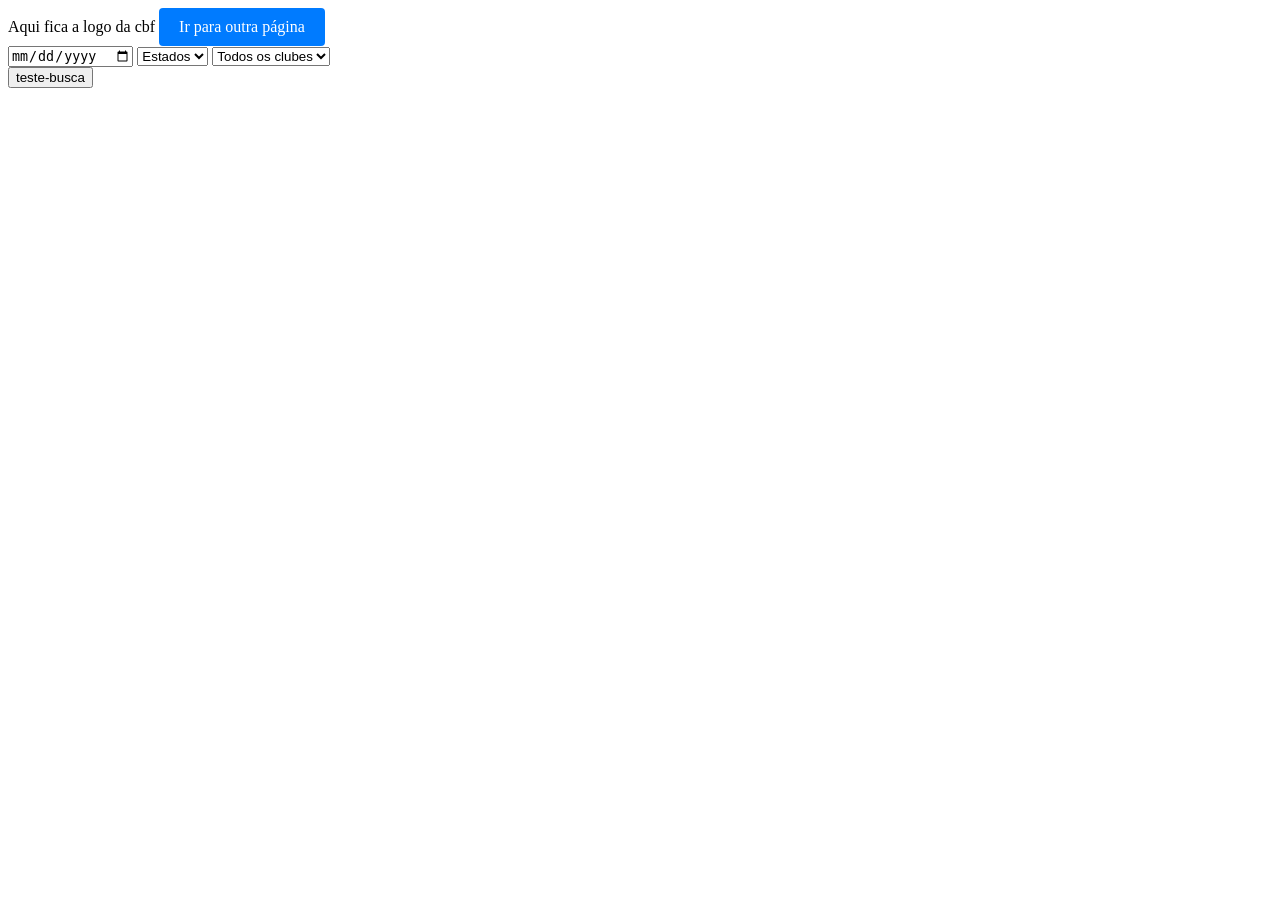
==== Index.html @ 14878d32 "redirecionamento do login" ====
<!DOCTYPE html>
<html lang="en">
<head>
    <meta charset="UTF-8">
    <meta name="viewport" content="width=device-width, initial-scale=1.0">
    <title>Document</title>
    <link rel="stylesheet" href="css/style.css">
    <script src="script/main.js" defer></script>
</head>
<body>
    <header>
        <a>Aqui fica a logo da cbf</a>
        
        <a href="PaginaLogin.html" style="display: inline-block; padding: 10px 20px; background-color: #007BFF; color: white; text-decoration: none; border-radius: 4px;">
            Ir para outra página
        </a>
<!-- Se quiser botar o style do botao no arquivo css acho que ficaria melhor -->
    
    </header>
    <div id="container-busca">
        <form id="formulario-busca">
            <input type="date" id="data-busca" placeholder="Data">
            <select id="estado-busca">
                <option value="">Estados</option>

                <optgroup label="Sul">
                <option value="Parana">PR</option>
                <option value="Rio Grande do Sul">RS</option>
                <option value="Santa Catarina">SC</option>
                </optgroup>

                <optgroup label="Sudeste">
                <option value="Espirito Santo">ES</option>
                <option value="Minas Gerais">MG</option>
                <option value="Rio de Janeiro">RJ</option>
                <option value="Sao Paulo">SP</option>
                </optgroup>

                <optgroup label="Centro-Oeste">
                <option value="Distrito Federal">DF</option>
                <option value="Goias">GO</option>
                <option value="Mato grosso do Sul">MS</option>
                <option value="Mato Grosso">MT</option>
                </optgroup>

                <optgroup label="Nordeste">
                <option value="Alagoas">AL</option>
                <option value="Bahia">BA</option>
                <option value="Ceara">CE</option>
                <option value="Maranhao">MA</option>
                <option value="Paraiba">PB</option>
                <option value="Pernambuco">PE</option>
                <option value="Piaui">PI</option>
                <option value="Rio Grande do Norte">RN</option>
                <option value="Sergipe">SE</option>
                </optgroup>

                <optgroup label="Norte">
                <option value="Acre">AC</option>
                <option value="Amazonas">AM</option>
                <option value="Amapa">AP</option>
                <option value="Para">PA</option>
                <option value="Rondonia">RO</option>
                <option value="Roraima">RR</option>
                <option value="Tocantins">TO</option>
                </optgroup>

            </select>
            <select id="clube-busca">
                <option value="">Todos os clubes</option>
                <option></option>
            </select>
        </form>
        <button id="botao-busca">teste-busca</button>
    </div>
</body>
</html>
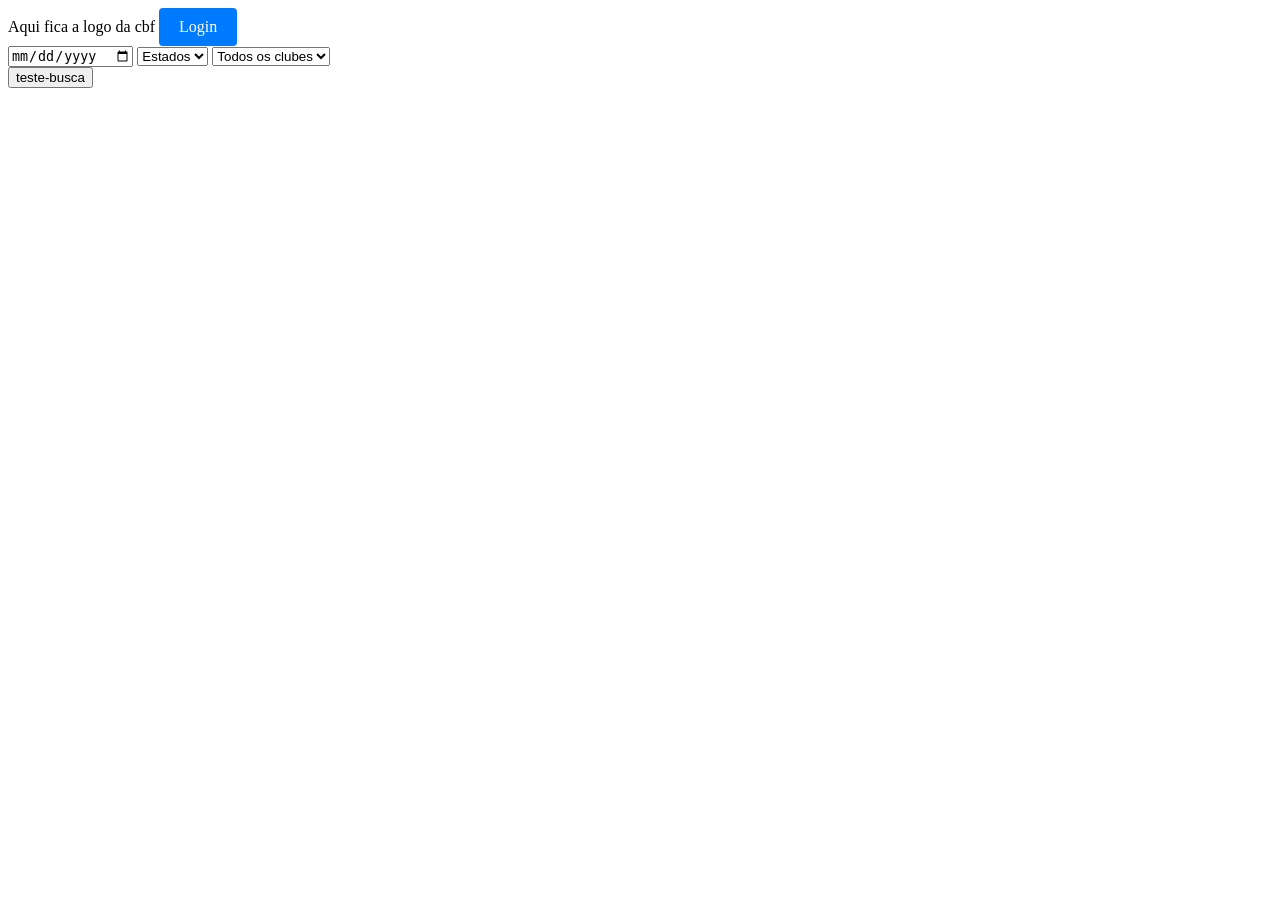
==== commit d3d7e722: "organização js" ====
--- a/Index.html
+++ b/Index.html
@@ -3,17 +3,17 @@
 <head>
     <meta charset="UTF-8">
     <meta name="viewport" content="width=device-width, initial-scale=1.0">
-    <title>Document</title>
+    <title>BID</title>
     <link rel="stylesheet" href="css/style.css">
+    <script src="script/dados.js" defer></script>
+    <script src="script/utils.js" defer></script>
     <script src="script/main.js" defer></script>
 </head>
 <body>
     <header>
         <a>Aqui fica a logo da cbf</a>
         
-        <a href="PaginaLogin.html" style="display: inline-block; padding: 10px 20px; background-color: #007BFF; color: white; text-decoration: none; border-radius: 4px;">
-            Ir para outra página
-        </a>
+        <a href="PaginaLogin.html" style="display: inline-block; padding: 10px 20px; background-color: #007BFF; color: white; text-decoration: none; border-radius: 4px;">Login</a>
 <!-- Se quiser botar o style do botao no arquivo css acho que ficaria melhor -->
     
     </header>
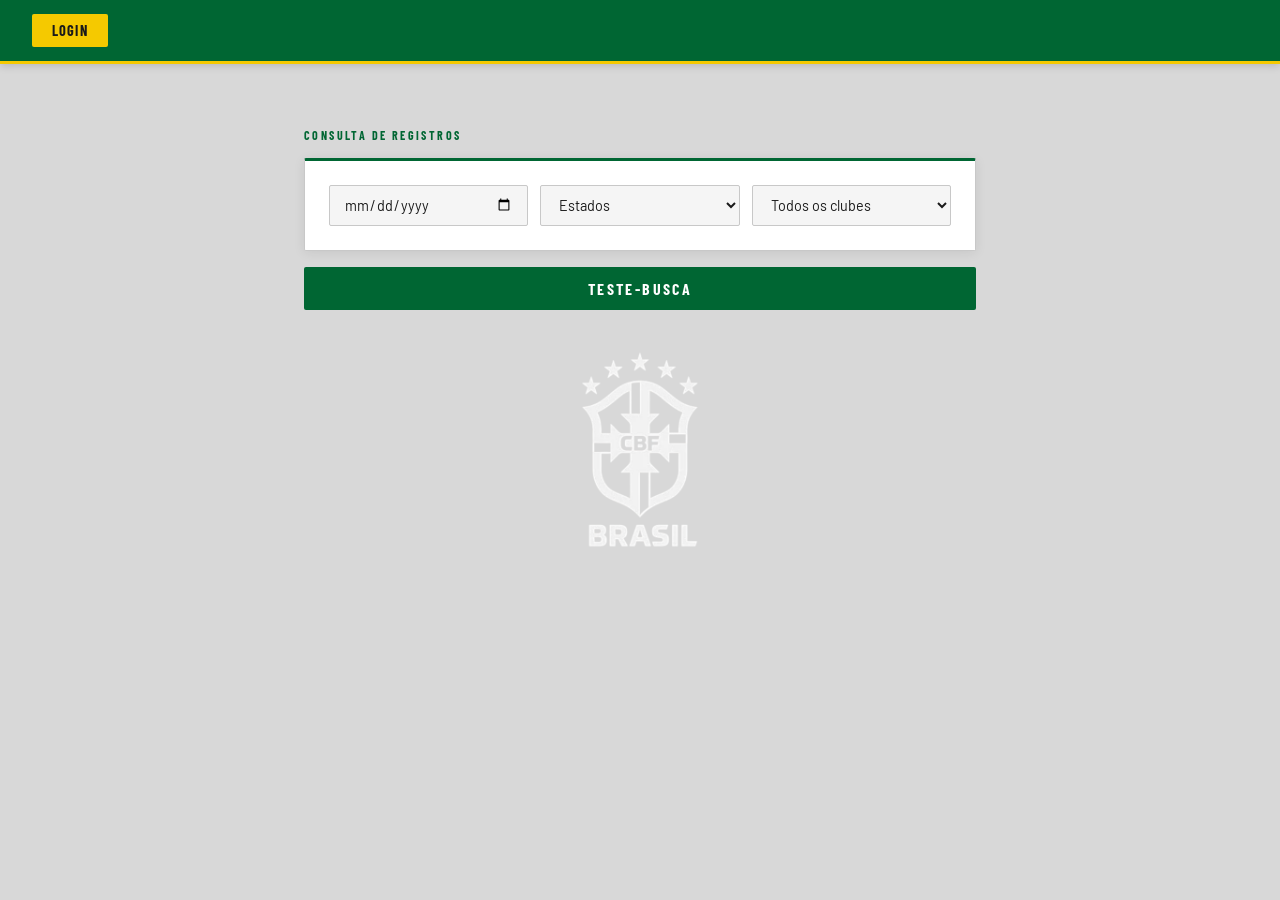
==== commit a282be47: "Css" ====
--- a/Index.html
+++ b/Index.html
@@ -5,15 +5,13 @@
     <meta name="viewport" content="width=device-width, initial-scale=1.0">
     <title>BID</title>
     <link rel="stylesheet" href="css/style.css">
-    <script src="script/dados.js" defer></script>
-    <script src="script/utils.js" defer></script>
-    <script src="script/main.js" defer></script>
+    <link rel="stylesheet" href="css/index.css">
+    <script type="module" src="script/main.js"></script>
 </head>
 <body>
     <header>
-        <a>Aqui fica a logo da cbf</a>
         
-        <a href="PaginaLogin.html" style="display: inline-block; padding: 10px 20px; background-color: #007BFF; color: white; text-decoration: none; border-radius: 4px;">Login</a>
+        <a href="PaginaLogin.html">Login</a>
 <!-- Se quiser botar o style do botao no arquivo css acho que ficaria melhor -->
     
     </header>
--- a/css/style.css
+++ b/css/style.css
@@ -0,0 +1,90 @@
+/* =============================================
+   BID - Boletim Informativo Diário | CBF
+   style.css — estilos GLOBAIS (todas as páginas)
+   Paleta:
+   --verde-cbf:    #006633
+   --amarelo-cbf:  #F5C900
+   --fundo:        #E8E8E8
+   --superficie:   #FFFFFF
+   --borda:        #C8C8C8
+   --texto:        #1A1A1A
+   --texto-suave:  #666666
+============================================= */
+
+@import url('https://fonts.googleapis.com/css2?family=Barlow+Condensed:wght@400;600;700&family=Barlow:wght@400;500&display=swap');
+
+* {
+    margin: 0;
+    padding: 0;
+    box-sizing: border-box;
+}
+
+:root {
+    --verde-cbf: #006633;
+    --amarelo-cbf: #F5C900;
+    --fundo: #d8d8d8;
+    --superficie: white;
+    --borda: #C8C8C8;
+    --texto: #1A1A1A;
+    --texto-suave: #666666;
+}
+
+body {
+    background-color: var(--fundo);
+    background-image: url('../imagens/Fundo_CBF.png');
+    background-repeat: no-repeat;
+    background-position: center center;
+    background-size: 900px auto;
+    background-attachment: fixed;
+    font-family: 'Barlow', sans-serif;
+    color: var(--texto);
+    min-height: 100vh;
+}
+
+/* ── HEADER ── */
+header {
+    display: flex;
+    align-items: center;
+    justify-content: space-between;
+    padding: 0 2rem;
+    height: 64px;
+    background-color: var(--verde-cbf);
+    border-bottom: 3px solid var(--amarelo-cbf);
+    box-shadow: 0 2px 8px rgba(0,0,0,0.15);
+}
+
+header a:first-child {
+    font-family: 'Barlow Condensed', sans-serif;
+    font-weight: 700;
+    font-size: 1.1rem;
+    letter-spacing: 0.05em;
+    color: var(--amarelo-cbf);
+    text-decoration: none;
+    text-transform: uppercase;
+}
+
+header a:last-child {
+    display: inline-block;
+    padding: 8px 20px;
+    background-color: var(--amarelo-cbf);
+    color: #1A1A1A;
+    font-family: 'Barlow Condensed', sans-serif;
+    font-weight: 700;
+    font-size: 0.9rem;
+    letter-spacing: 0.08em;
+    text-transform: uppercase;
+    text-decoration: none;
+    border-radius: 2px;
+    transition: background-color 0.2s;
+}
+
+header a:last-child:hover {
+    background-color: #d4ad00;
+}
+
+/* ── RESPONSIVO ── */
+@media (max-width: 520px) {
+    header {
+        padding: 0 1rem;
+    }
+}
--- a/css/index.css
+++ b/css/index.css
@@ -0,0 +1,103 @@
+/* =============================================
+   index.css — estilos da página de busca (Index)
+============================================= */
+
+/* ── ÁREA DE BUSCA ── */
+#container-busca {
+    max-width: 720px;
+    margin: 4rem auto;
+    padding: 0 1.5rem;
+}
+
+#container-busca::before {
+    content: 'CONSULTA DE REGISTROS';
+    display: block;
+    font-family: 'Barlow Condensed', sans-serif;
+    font-weight: 700;
+    font-size: 0.75rem;
+    letter-spacing: 0.2em;
+    color: var(--verde-cbf);
+    margin-bottom: 1rem;
+}
+
+#formulario-busca {
+    display: flex;
+    gap: 0.75rem;
+    flex-wrap: wrap;
+    background-color: var(--superficie);
+    border: 1px solid var(--borda);
+    border-top: 3px solid var(--verde-cbf);
+    padding: 1.5rem;
+    border-radius: 2px;
+    margin-bottom: 1rem;
+    box-shadow: 0 2px 12px rgba(0,0,0,0.08);
+}
+
+#formulario-busca input,
+#formulario-busca select {
+    flex: 1;
+    min-width: 160px;
+    padding: 10px 14px;
+    background-color: #F5F5F5;
+    border: 1px solid var(--borda);
+    border-radius: 2px;
+    color: var(--texto);
+    font-family: 'Barlow', sans-serif;
+    font-size: 0.9rem;
+    outline: none;
+    transition: border-color 0.2s;
+    cursor: pointer;
+}
+
+#formulario-busca input:focus,
+#formulario-busca select:focus {
+    border-color: var(--verde-cbf);
+    background-color: #fff;
+}
+
+#formulario-busca select option,
+#formulario-busca select optgroup {
+    background-color: #ffffff;
+    color: var(--texto);
+}
+
+/* ── BOTÃO DE BUSCA ── */
+#botao-busca {
+    width: 100%;
+    padding: 12px;
+    background-color: var(--verde-cbf);
+    color: #ffffff;
+    font-family: 'Barlow Condensed', sans-serif;
+    font-weight: 700;
+    font-size: 1rem;
+    letter-spacing: 0.15em;
+    text-transform: uppercase;
+    border: none;
+    border-radius: 2px;
+    cursor: pointer;
+    transition: background-color 0.2s;
+}
+
+#botao-busca:hover {
+    background-color: #005229;
+}
+
+#botao-busca:active {
+    background-color: #003d1f;
+}
+
+/* ── RESPONSIVO ── */
+@media (max-width: 520px) {
+    #container-busca {
+        margin: 2rem auto;
+    }
+
+    #formulario-busca {
+        flex-direction: column;
+    }
+
+    #formulario-busca input,
+    #formulario-busca select {
+        width: 100%;
+    }
+}
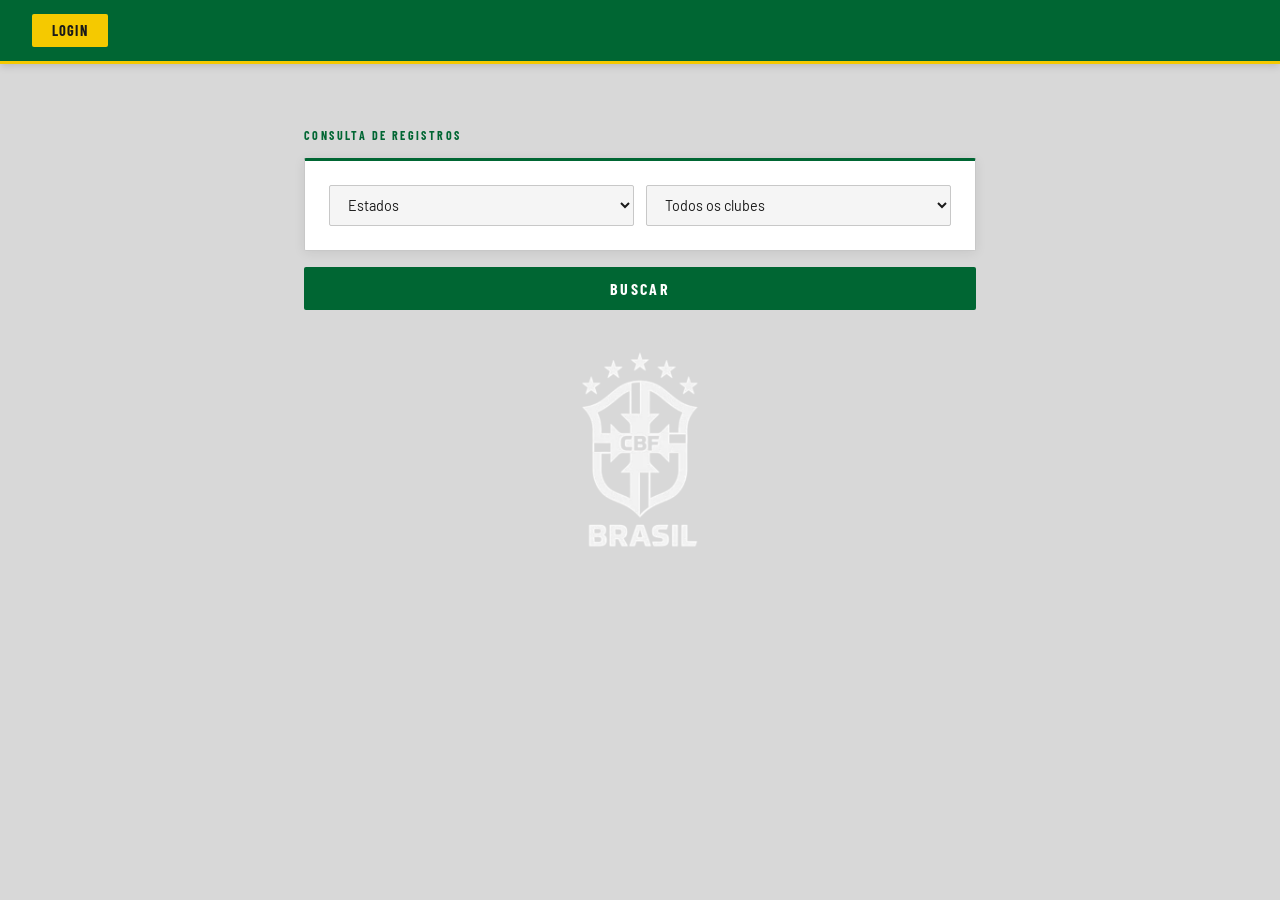
==== commit e6758082: "funcionando" ====
--- a/Index.html
+++ b/Index.html
@@ -17,7 +17,6 @@
     </header>
     <div id="container-busca">
         <form id="formulario-busca">
-            <input type="date" id="data-busca" placeholder="Data">
             <select id="estado-busca">
                 <option value="">Estados</option>
 
@@ -69,7 +68,8 @@
                 <option></option>
             </select>
         </form>
-        <button id="botao-busca">teste-busca</button>
+        <button id="botao-busca">Buscar</button>
+        <div id="lista-jogadores"></div>
     </div>
 </body>
 </html>
--- a/css/style.css
+++ b/css/style.css
@@ -23,7 +23,7 @@
     --verde-cbf: #006633;
     --amarelo-cbf: #F5C900;
     --fundo: #d8d8d8;
-    --superficie: white;
+    --superficie: #FFFFFF;
     --borda: #C8C8C8;
     --texto: #1A1A1A;
     --texto-suave: #666666;
@@ -82,9 +82,88 @@
     background-color: #d4ad00;
 }
 
+/* ── CARDS DE JOGADORES ── */
+#lista-jogadores {
+    display: none; /* escondido por padrão */
+    max-width: 720px;
+    margin: 1.5rem auto;
+    padding: 0 1.5rem;
+    grid-template-columns: repeat(auto-fill, minmax(220px, 1fr));
+    gap: 1rem;
+}
+
+.sem-jogadores {
+    grid-column: 1 / -1;
+    text-align: center;
+    color: var(--texto-suave);
+    font-size: 0.9rem;
+    padding: 2rem 0;
+}
+
+.card-jogador {
+    background-color: var(--superficie);
+    border: 1px solid var(--borda);
+    border-top: 3px solid var(--verde-cbf);
+    border-radius: 2px;
+    padding: 1rem;
+    box-shadow: 0 2px 8px rgba(0,0,0,0.07);
+    transition: box-shadow 0.2s;
+}
+
+.card-jogador:hover {
+    box-shadow: 0 4px 16px rgba(0,0,0,0.13);
+}
+
+.card-header {
+    display: flex;
+    flex-direction: column;
+    gap: 0.2rem;
+    margin-bottom: 0.75rem;
+    padding-bottom: 0.75rem;
+    border-bottom: 1px solid var(--borda);
+}
+
+.card-nome {
+    font-family: 'Barlow Condensed', sans-serif;
+    font-weight: 700;
+    font-size: 1rem;
+    color: var(--texto);
+    text-transform: uppercase;
+    letter-spacing: 0.04em;
+}
+
+.card-apelido {
+    font-size: 0.8rem;
+    color: var(--texto-suave);
+}
+
+.card-info {
+    display: flex;
+    flex-direction: column;
+    gap: 0.4rem;
+}
+
+.card-info span {
+    font-size: 0.82rem;
+    color: var(--texto);
+}
+
+.card-info strong {
+    font-family: 'Barlow Condensed', sans-serif;
+    font-weight: 600;
+    font-size: 0.75rem;
+    letter-spacing: 0.08em;
+    text-transform: uppercase;
+    color: var(--verde-cbf);
+}
+
 /* ── RESPONSIVO ── */
 @media (max-width: 520px) {
     header {
         padding: 0 1rem;
     }
+
+    #lista-jogadores {
+        grid-template-columns: 1fr;
+    }
 }
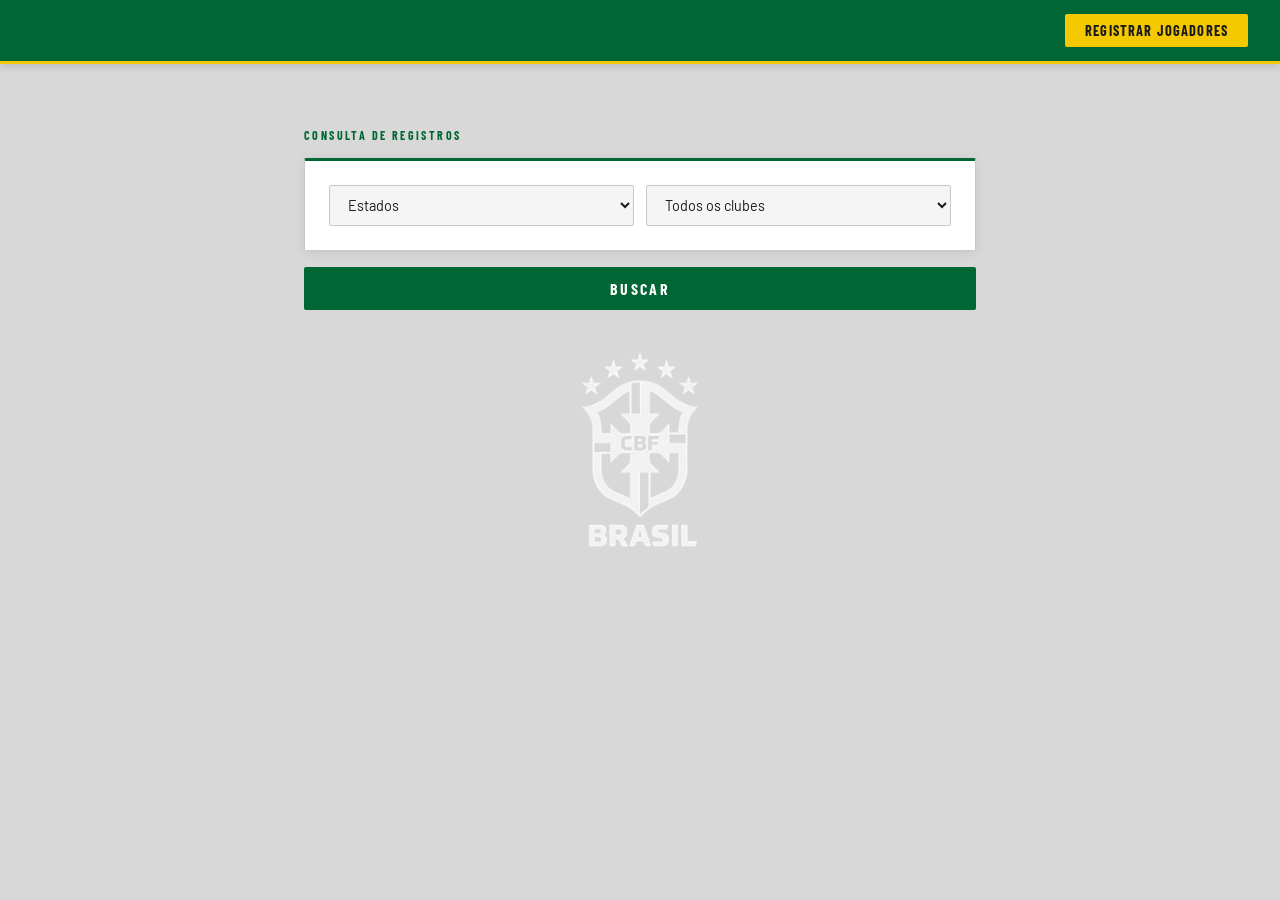
==== commit 39ff6270: "botoes p/ apresentar" ====
--- a/Index.html
+++ b/Index.html
@@ -11,7 +11,7 @@
 <body>
     <header>
         
-        <a href="PaginaLogin.html">Login</a>
+        <a id="botao_login">Registrar Jogadores</a>
 <!-- Se quiser botar o style do botao no arquivo css acho que ficaria melhor -->
     
     </header>
--- a/css/style.css
+++ b/css/style.css
@@ -64,7 +64,7 @@
 }
 
 header a:last-child {
-    display: inline-block;
+    display:inline-block;
     padding: 8px 20px;
     background-color: var(--amarelo-cbf);
     color: #1A1A1A;
@@ -82,6 +82,9 @@
     background-color: #d4ad00;
 }
 
+#botao_login {
+    margin-left: auto;
+}
 /* ── CARDS DE JOGADORES ── */
 #lista-jogadores {
     display: none; /* escondido por padrão */
@@ -166,4 +169,26 @@
     #lista-jogadores {
         grid-template-columns: 1fr;
     }
+}
+
+.botao-rescindir {
+    width: 100%;
+    margin-top: 0.75rem;
+    padding: 8px;
+    background-color: transparent;
+    color: #c0392b;
+    font-family: 'Barlow Condensed', sans-serif;
+    font-weight: 700;
+    font-size: 0.8rem;
+    letter-spacing: 0.1em;
+    text-transform: uppercase;
+    border: 1px solid #c0392b;
+    border-radius: 2px;
+    cursor: pointer;
+    transition: background-color 0.2s, color 0.2s;
+}
+
+.botao-rescindir:hover {
+    background-color: #c0392b;
+    color: #fff;
 }
